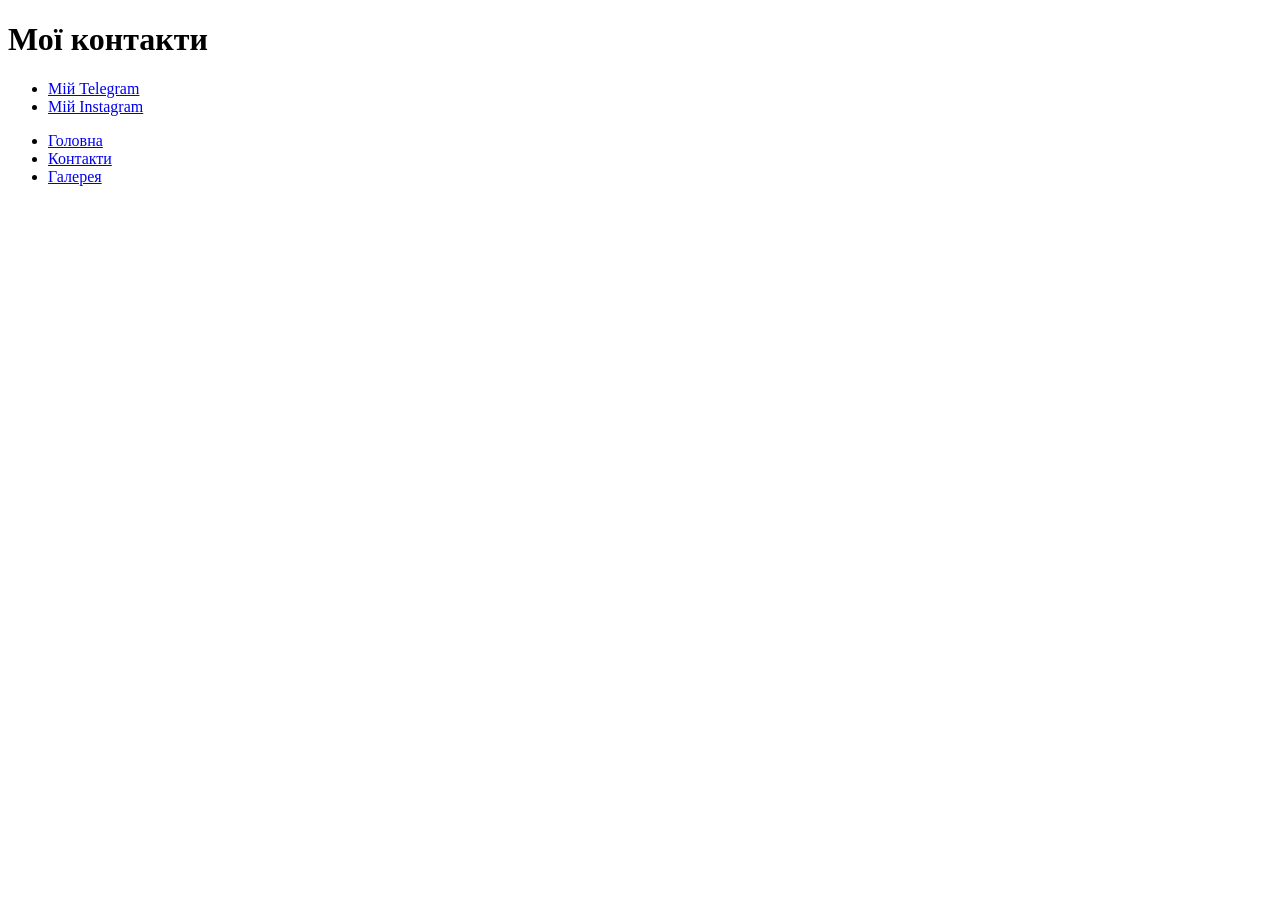
==== pages/contact.html @ b41cfc48 "Моя первая страница обо мне" ====
<!DOCTYPE html>
<html>
    <head>
<title>Контакти</title>
    </head>
   <body>
    <h1>Мої контакти</h1>
    <ul>
        <li><a href="https://t.me/die_fel">Мій Telegram</a></li>
        <li><a href="https://www.instagram.com/rainbow_stick4/">Мій Instagram</a></li>
    </ul>
    <ul> 
        <li><a href ="../index.html"> Головна</a></li>
        <li><a href ="contact.html"> Контакти</a></li>
        <li><a href ="gallery.html"> Галерея</a></li>
    </ul>
   </body>
</html>
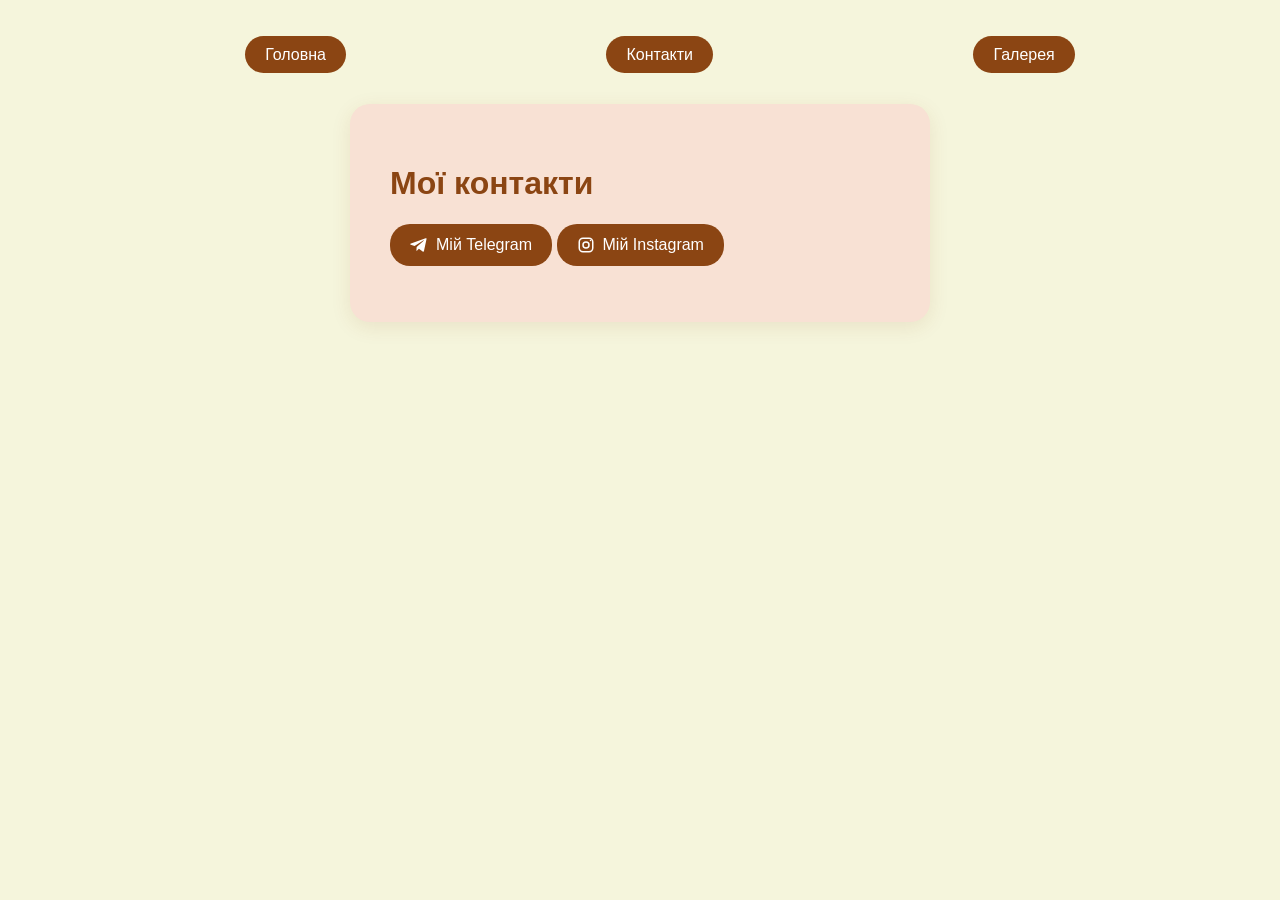
==== commit 7b966281: "добавила css" ====
--- a/pages/contact.html
+++ b/pages/contact.html
@@ -1,18 +1,37 @@
 <!DOCTYPE html>
 <html>
-    <head>
-<title>Контакти</title>
-    </head>
-   <body>
-    <h1>Мої контакти</h1>
-    <ul>
-        <li><a href="https://t.me/die_fel">Мій Telegram</a></li>
-        <li><a href="https://www.instagram.com/rainbow_stick4/">Мій Instagram</a></li>
+
+<head>
+    <title>Контакти</title>
+    <link rel="stylesheet" href="../style.css">
+</head>
+
+<body>
+    <ul class="navigation">
+        <li><a href="../index.html"> Головна</a></li>
+        <li><a href="contact.html"> Контакти</a></li>
+        <li><a href="gallery.html"> Галерея</a></li>
     </ul>
-    <ul> 
-        <li><a href ="../index.html"> Головна</a></li>
-        <li><a href ="contact.html"> Контакти</a></li>
-        <li><a href ="gallery.html"> Галерея</a></li>
-    </ul>
-   </body>
-</html> +    <div class="contacts-card">
+        <h1 id="contacts-title">Мої контакти</h1>
+        <ul class="social-links">
+            <a href="https://t.me/die_fel" class="telegram-link">
+                <svg width="18" height="18" viewBox="0 0 24 24" fill="currentColor">
+                    <path
+                        d="M21.9 4.6 18.7 19.7c-.2 1.1-.9 1.4-1.8.9l-5-3.7-2.4 2.3c-.3.3-.5.5-1 .5l.4-5.1 9.3-8.4c.4-.4-.1-.6-.6-.2L6.1 13.2l-5-1.6c-1.1-.3-1.1-1 .2-1.5L20.8 3c.9-.3 1.7.2 1.1 1.6Z" />
+                </svg>
+                Мій Telegram
+            </a>
+            <a href="https://www.instagram.com/rainbow_stick4/" class="instagram-link">
+                <svg width="18" height="18" viewBox="0 0 24 24" fill="none" stroke="currentColor" stroke-width="2">
+                    <rect x="3" y="3" width="18" height="18" rx="5" />
+                    <circle cx="12" cy="12" r="4" />
+                    <circle cx="18" cy="6" r="1" fill="currentColor" stroke="none" />
+                </svg>
+                Мій Instagram
+            </a>
+        </ul>
+    </div>
+</body>
+
+</html>
--- a/style.css
+++ b/style.css
@@ -0,0 +1,284 @@
+.photo {
+    width: 300px;
+    height: auto;
+    transition: transform 0.3s ease;
+}
+
+.main-photo {
+    width: 450px;
+}
+
+body {
+    background-color: #F5F5DC;
+    color: #333333;
+    font-family: Arial, sans-serif;
+    max-width: 1100px;
+    margin: 0 auto;
+    padding: 30px;
+}
+
+#main-title {
+    color: #8B4513;
+    font-size: 36px;
+}
+
+.description {
+    font-size: 18px;
+    line-height: 1.6;
+}
+
+.interests-title {
+    color: #8B4513;
+}
+
+.interests-list li {
+    margin-bottom: 10px;
+}
+
+.main-photo {
+    border-radius: 15px;
+    border: 3px solid #8B4513;
+    margin: 0 auto;
+    display: block;
+}
+
+.about {
+    display: flex;
+    gap: 40px;
+    align-items: center;
+    background-color: #FFF9F2;
+    padding: 35px;
+    border-radius: 25px;
+    box-shadow: 0 8px 25px rgba(139, 69, 19, 0.10);
+}
+
+.about-text {
+    width: 50%;
+}
+
+.navigation {
+    display: flex;
+    flex-wrap: wrap;
+    list-style: none;
+    justify-content: space-around;
+    gap: 20px 30px;
+    align-items: flex-end;
+}
+
+.navigation a {
+    text-decoration: none;
+    background-color: #8B4513;
+    color: white;
+    padding: 10px 20px;
+    border-radius: 20px;
+}
+
+.navigation a:hover {
+    background-color: #D2691E;
+    color: white;
+}
+
+.interests-card {
+    background-color: #F8E1D4;
+    padding: 25px;
+    border-radius: 20px;
+    margin-top: 40px;
+    max-width: 600px;
+    margin: 40px auto;
+    box-shadow: 0 8px 25px rgba(139, 69, 19, 0.12);
+}
+
+.interests-card li {
+    font-size: 18px;
+    margin-bottom: 12px;
+    box-shadow: 0 8px 25px rgba(139, 69, 19, 0.12);
+
+}
+
+.contacts-card {
+    background-color: #F8E1D4;
+    padding: 40px;
+    border-radius: 20px;
+    margin: 40px auto;
+    max-width: 500px;
+    box-shadow: 0 5px 20px rgba(139, 69, 19, 0.1);
+}
+
+.telegram-link,
+.instagram-link {
+    display: inline-flex;
+    align-items: center;
+    gap: 8px;
+    background-color: #8B4513;
+    color: white;
+    padding: 12px 20px;
+    border-radius: 20px;
+    text-decoration: none;
+    transition: background-color 0.3s ease;
+}
+
+.social-links {
+    list-style: none;
+    padding: 0;
+}
+
+#contacts-title {
+    color: #8B4513;
+}
+
+.telegram-link:hover,
+.instagram-link:hover {
+    background-color: #D2691E;
+
+}
+
+.gallery-card {
+    background-color: #FFF9F2;
+    padding: 50px;
+    border-radius: 25px;
+    margin: 40px auto;
+    box-shadow: 0 8px 25px rgba(139, 69, 19, 0.10);
+    max-width: 900px;
+
+
+
+}
+
+.gallery-card .photo {
+    width: 400px;
+    aspect-ratio: 3/4;
+    background-color: #FFF9F2;
+    border-radius: 15px;
+    border: 3px solid #8B4513;
+    flex-shrink: 0;
+    scroll-snap-align: center;
+}
+
+.gallery-photos {
+    display: flex;
+    flex-wrap: nowrap;
+    grid-template-columns: repeat(auto-fit, minmax(250px, 1fr));
+    gap: 10px 30px;
+    overflow-x: auto;
+    scroll-snap-type: x mandatory;
+}
+
+.gallery-card .cat-photo {
+    display: block;
+    margin: 0 auto;
+    width: 400px;
+    height: auto;
+    border-radius: 20px;
+    flex-shrink: 0;
+    scroll-snap-align: center;
+    box-shadow: 0 8px 20px rgba(139, 69, 19, 0.3);
+    border: 3px solid #8B4513;
+    transition: transform 0.3s ease;
+
+}
+
+#gallery-title {
+    color: #8B4513;
+    font-size: 36px;
+}
+
+h2 {
+    color: #bb560e;
+
+}
+
+#lightbox1,
+#lightbox2,
+#lightbox3,
+#lightbox4 {
+    visibility: hidden;
+    position: fixed;
+    width: 100vw;
+    height: 100vh;
+    top: 0;
+    left: 0;
+    opacity: 0;
+    transition: opacity 0.5s;
+}
+
+#lightbox1:target,
+#lightbox2:target,
+#lightbox3:target,
+#lightbox4:target {
+    display: flex;
+    visibility: visible;
+    background-color: rgba(0, 0, 0, 0.5);
+    justify-content: center;
+    align-items: center;
+    opacity: 1;
+}
+
+#large-photo1,
+#large-photo2,
+#large-photo3 {
+    max-width: 90%;
+    max-height: 80%;
+    height: auto;
+}
+
+.lightbox-close {
+    position: absolute;
+    top: 100px;
+    right: 40px;
+    text-decoration: none;
+    color: white;
+    font-size: 32px;
+    z-index: 10;
+    background-color: rgba(0, 0, 0, 0.3);
+}
+
+#large-photo4 {
+    max-height: 80%;
+    max-width: 90%;
+    height: auto;
+    border: 3px solid #8B4513;
+}
+
+.photo:hover {
+    transform: scale(1.05);
+}
+
+.cat-photo:hover {
+    transform: scale(1.05);
+}
+
+.lightbox-next {
+    position: absolute;
+    top: 50%;
+    right: 40px;
+    text-decoration: none;
+    color: white;
+    font-size: 32px;
+    z-index: 10;
+    padding: 10px 15px;
+    background-color: rgba(0, 0, 0, 0.3);
+}
+
+.lightbox-next:hover {
+    background-color: rgba(0, 0, 0, 0.5);
+}
+
+.lightbox-close:hover {
+    background-color: rgba(0, 0, 0, 0.5);
+}
+
+.lightbox-prev {
+    position: absolute;
+    top: 50%;
+    left: 40px;
+    text-decoration: none;
+    color: white;
+    font-size: 32px;
+    z-index: 10;
+    padding: 10px 15px;
+    background-color: rgba(0, 0, 0, 0.3);
+}
+
+.lightbox-prev:hover {
+    background-color: rgba(0, 0, 0, 0.5);
+}
